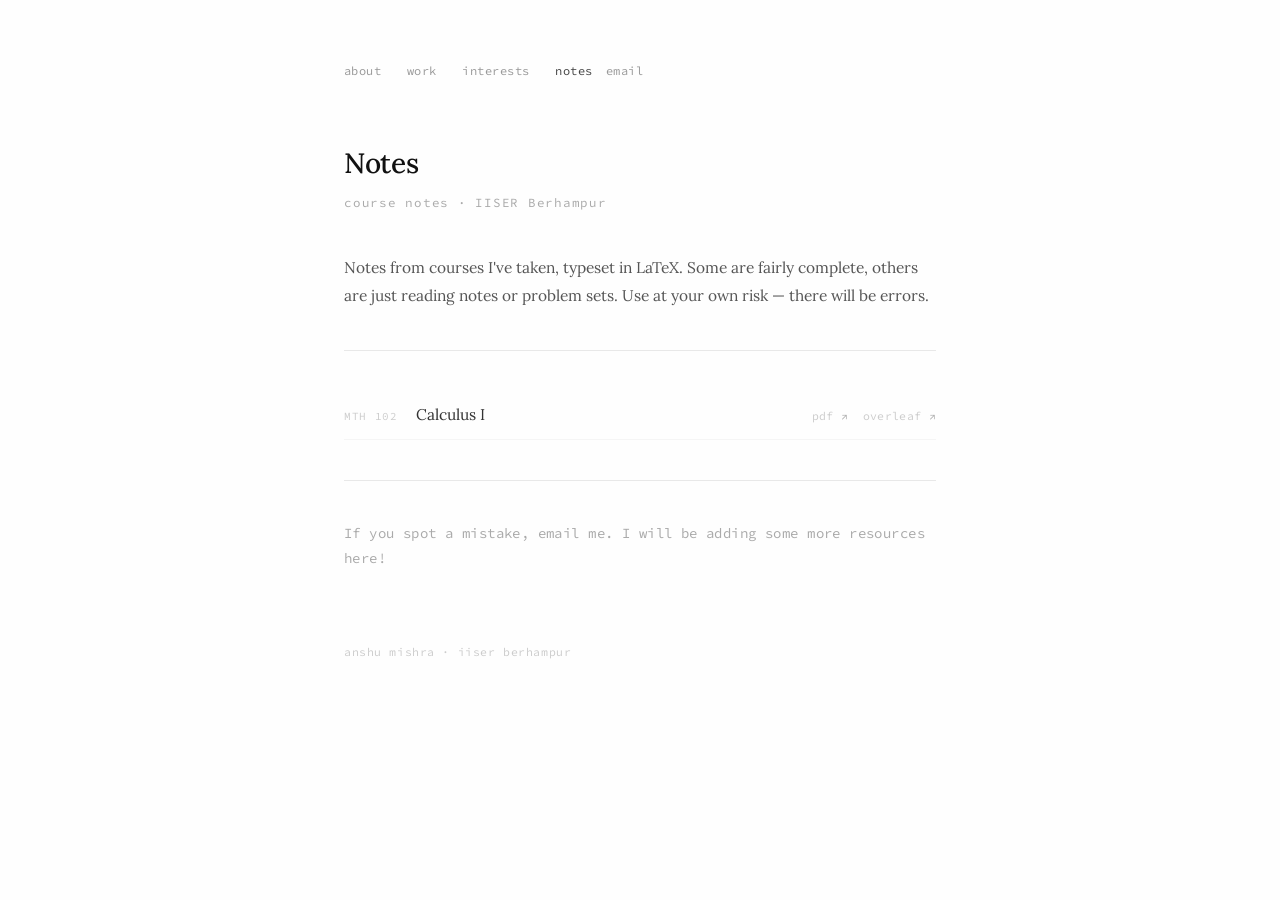
==== code.html @ d4aadc29 "code.html code" ====
<!DOCTYPE html>
<html lang="en">
<head>
<meta charset="UTF-8"/>
<meta name="viewport" content="width=device-width, initial-scale=1.0"/>
<title>Notes &mdash; Anshu Mishra</title>
<link href="https://fonts.googleapis.com/css2?family=Lora:ital,wght@0,400;0,500;1,400&family=Source+Code+Pro:wght@400;500&display=swap" rel="stylesheet"/>
<style>
* { box-sizing: border-box; margin: 0; padding: 0; }

body {
  font-family: 'Lora', Georgia, serif;
  font-size: 17px;
  line-height: 1.8;
  background: #fefefe;
  color: #222;
  max-width: 640px;
  margin: 0 auto;
  padding: 60px 24px 100px;
}

.topnav {
  font-family: 'Source Code Pro', monospace;
  font-size: 12px;
  color: #999;
  margin-bottom: 56px;
  letter-spacing: 0.04em;
}

.topnav a {
  color: #999;
  text-decoration: none;
  margin-right: 18px;
}

.topnav a:hover { color: #333; text-decoration: underline; }

.topnav .current { color: #444; }

h1 {
  font-size: 28px;
  font-weight: 500;
  letter-spacing: -0.01em;
  margin-bottom: 4px;
  color: #111;
}

.tagline {
  font-family: 'Source Code Pro', monospace;
  font-size: 12.5px;
  color: #aaa;
  margin-bottom: 40px;
  letter-spacing: 0.06em;
}

hr {
  border: none;
  border-top: 1px solid #e8e8e8;
  margin: 40px 0;
}

.label {
  font-family: 'Source Code Pro', monospace;
  font-size: 11px;
  text-transform: uppercase;
  letter-spacing: 0.14em;
  color: #bbb;
  margin-bottom: 14px;
}

p {
  margin-bottom: 18px;
  color: #555;
  font-size: 15.5px;
}

p:last-child { margin-bottom: 0; }

a { color: #333; text-decoration: underline; text-underline-offset: 3px; }
a:hover { color: #000; }

/* ---- semester group ---- */
.semester {
  margin-bottom: 40px;
}

.semester-title {
  font-family: 'Source Code Pro', monospace;
  font-size: 11.5px;
  color: #bbb;
  letter-spacing: 0.1em;
  text-transform: uppercase;
  margin-bottom: 10px;
  padding-bottom: 6px;
  border-bottom: 1px solid #f0f0f0;
}

/* ---- individual course row ---- */
.course {
  display: flex;
  align-items: baseline;
  justify-content: space-between;
  gap: 16px;
  padding: 10px 0;
  border-bottom: 1px solid #f5f5f5;
}

.course:last-child { border-bottom: none; }

.course-left {
  display: flex;
  align-items: baseline;
  gap: 12px;
  flex: 1;
  min-width: 0;
}

.course-code {
  font-family: 'Source Code Pro', monospace;
  font-size: 11px;
  color: #ccc;
  letter-spacing: 0.06em;
  flex-shrink: 0;
  width: 60px;
}

.course-name {
  font-size: 15.5px;
  color: #333;
  white-space: nowrap;
  overflow: hidden;
  text-overflow: ellipsis;
}

.course-links {
  display: flex;
  gap: 14px;
  flex-shrink: 0;
  align-items: center;
}

.course-links a {
  font-family: 'Source Code Pro', monospace;
  font-size: 11.5px;
  color: #aaa;
  text-decoration: none;
  letter-spacing: 0.03em;
  white-space: nowrap;
}

.course-links a:hover { color: #333; text-decoration: underline; }

/* pdf link gets a tiny indicator */
.course-links a.pdf::before {
  content: 'pdf ';
  color: #ccc;
}

.course-links a.overleaf::before {
  content: 'overleaf ';
  color: #ccc;
}

/* no link yet — greyed out placeholder */
.no-link {
  font-family: 'Source Code Pro', monospace;
  font-size: 11.5px;
  color: #ddd;
  letter-spacing: 0.03em;
}

footer {
  margin-top: 70px;
  font-family: 'Source Code Pro', monospace;
  font-size: 11.5px;
  color: #ccc;
  letter-spacing: 0.05em;
}
</style>
</head>
<body>

<nav class="topnav">
  <a href="index.html">about</a>
  <a href="index.html#work">work</a>
  <a href="index.html#interests">interests</a>
  <span class="current">notes</span>
  <a href="mailto:anshumishra1729@gmail.com" style="margin-left:6px;">email</a>
</nav>

<h1>Notes</h1>
<p class="tagline">course notes &middot; IISER Berhampur</p>

<p>Notes from courses I've taken, typeset in LaTeX. Some are fairly complete, others are just reading notes or problem sets. Use at your own risk &mdash; there will be errors.</p>

<hr/>

<!-- ===================== SEMESTER 1 ===================== -->
<div class="semester">
  

  <div class="course">
    <div class="course-left">
      <span class="course-code">MTH 102</span>
      <span class="course-name">Calculus I</span>
    </div>
    <div class="course-links">
      <!-- Replace # with your actual Overleaf share link -->
      <a class="pdf" href="#" target="_blank" rel="noopener">↗</a>
      <a class="overleaf" href="#" target="_blank" rel="noopener">↗</a>
    </div>


</div>

<!--
  HOW TO ADD A COURSE:
  Copy this block and paste it inside the right semester <div class="semester">:

  <div class="course">
    <div class="course-left">
      <span class="course-code">MTH 000</span>
      <span class="course-name">Course Name Here</span>
    </div>
    <div class="course-links">
      <a class="pdf" href="YOUR_PDF_LINK" target="_blank" rel="noopener">↗</a>
      <a class="overleaf" href="YOUR_OVERLEAF_LINK" target="_blank" rel="noopener">↗</a>
    </div>
  </div>

  If a link doesn't exist yet, replace the <a> with:
  <span class="no-link">pdf —</span>
-->

<hr/>

<p style="font-size:14px; color:#aaa; font-family:'Source Code Pro',monospace; letter-spacing:0.03em;">
  If you spot a mistake, email me. 
  
  I will be adding some more resources here!
</p>

<footer>anshu mishra &middot; iiser berhampur</footer>

</body>
</html>
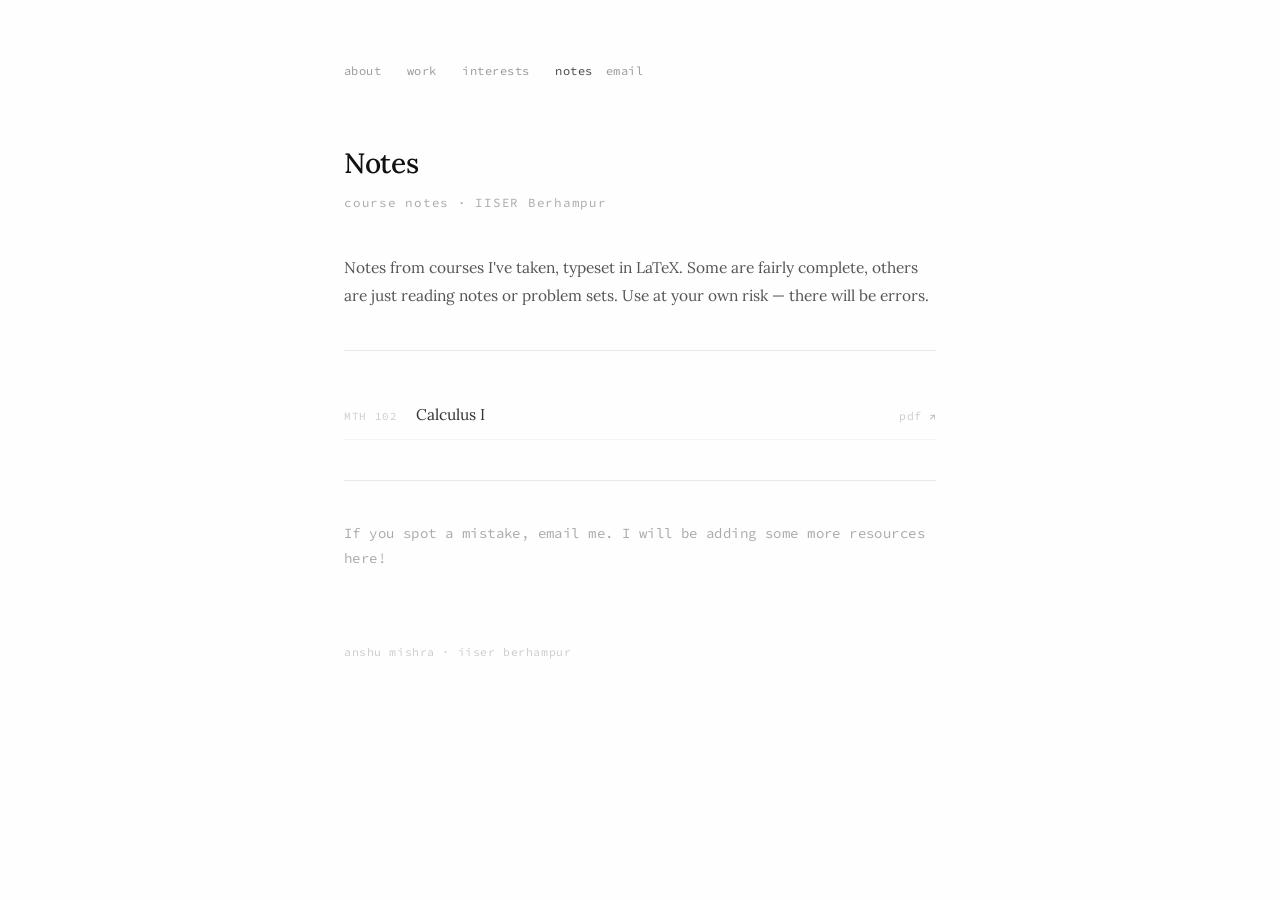
==== commit bb7251f7: "Update code.html added drive link" ====
--- a/code.html
+++ b/code.html
@@ -206,8 +206,8 @@
     </div>
     <div class="course-links">
       <!-- Replace # with your actual Overleaf share link -->
-      <a class="pdf" href="#" target="_blank" rel="noopener">↗</a>
-      <a class="overleaf" href="#" target="_blank" rel="noopener">↗</a>
+      <a class="pdf" href="https://drive.google.com/drive/u/0/home" target="_blank" rel="noopener">↗</a>
+     
     </div>
 
 
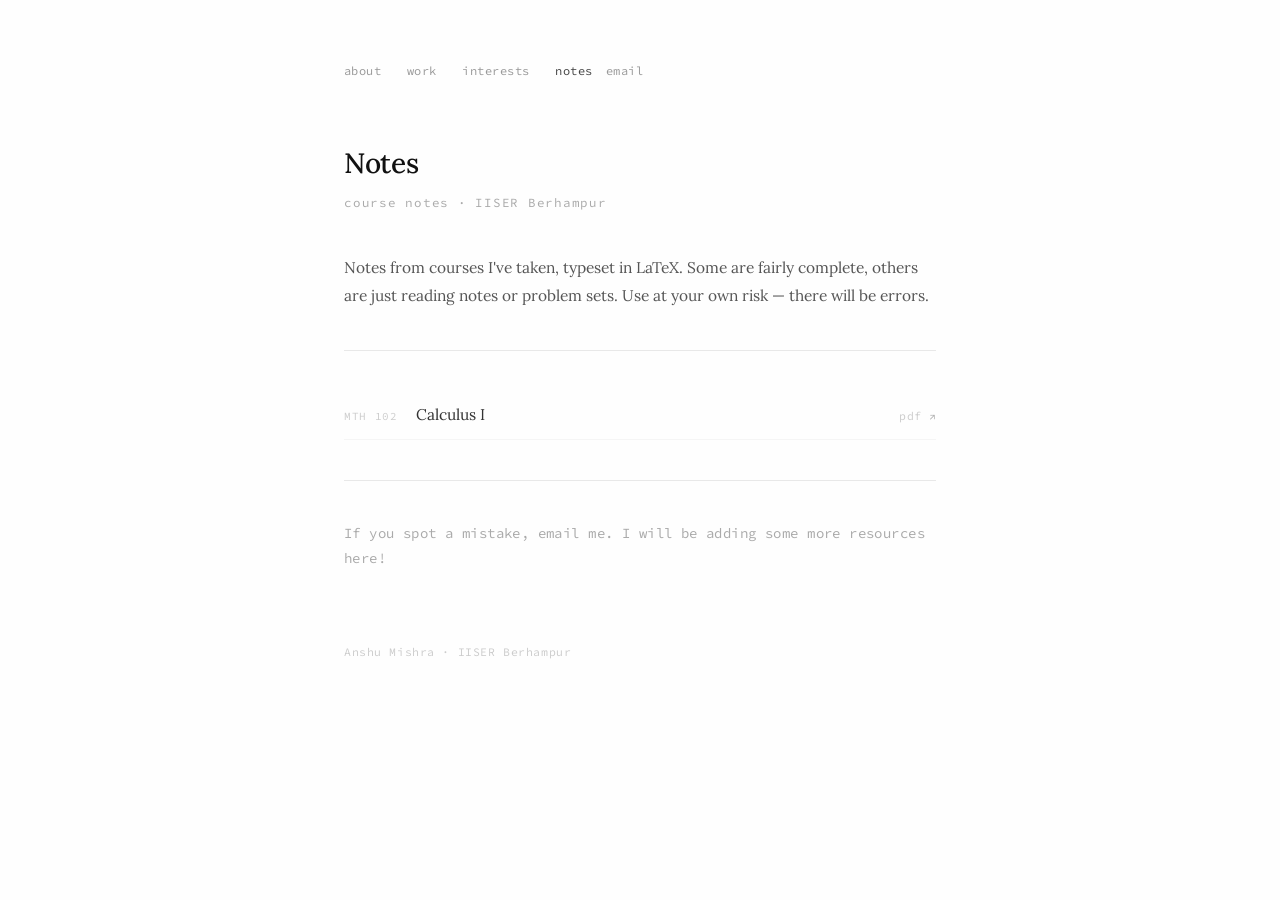
==== commit eef7d759: "Update code.html" ====
--- a/code.html
+++ b/code.html
@@ -240,7 +240,7 @@
   I will be adding some more resources here!
 </p>
 
-<footer>anshu mishra &middot; iiser berhampur</footer>
+<footer>Anshu Mishra &middot; IISER Berhampur</footer>
 
 </body>
 </html>
